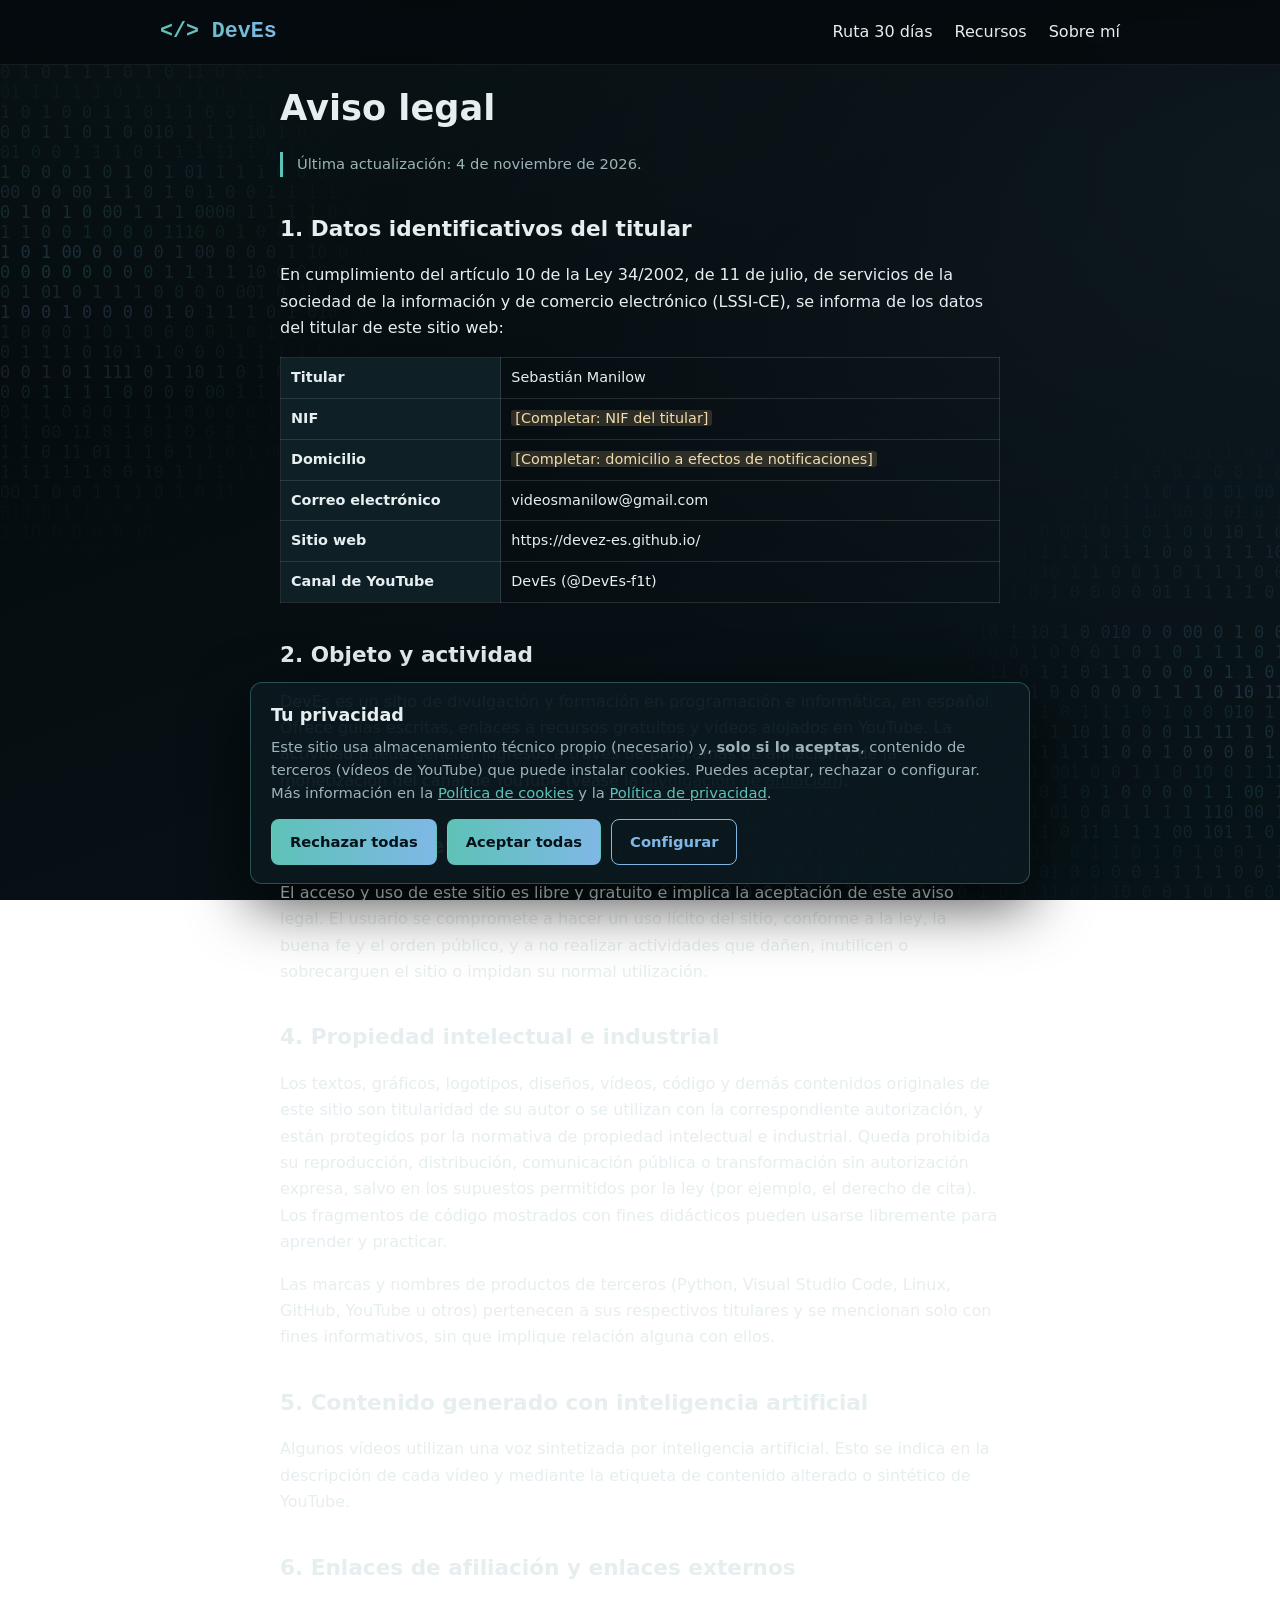
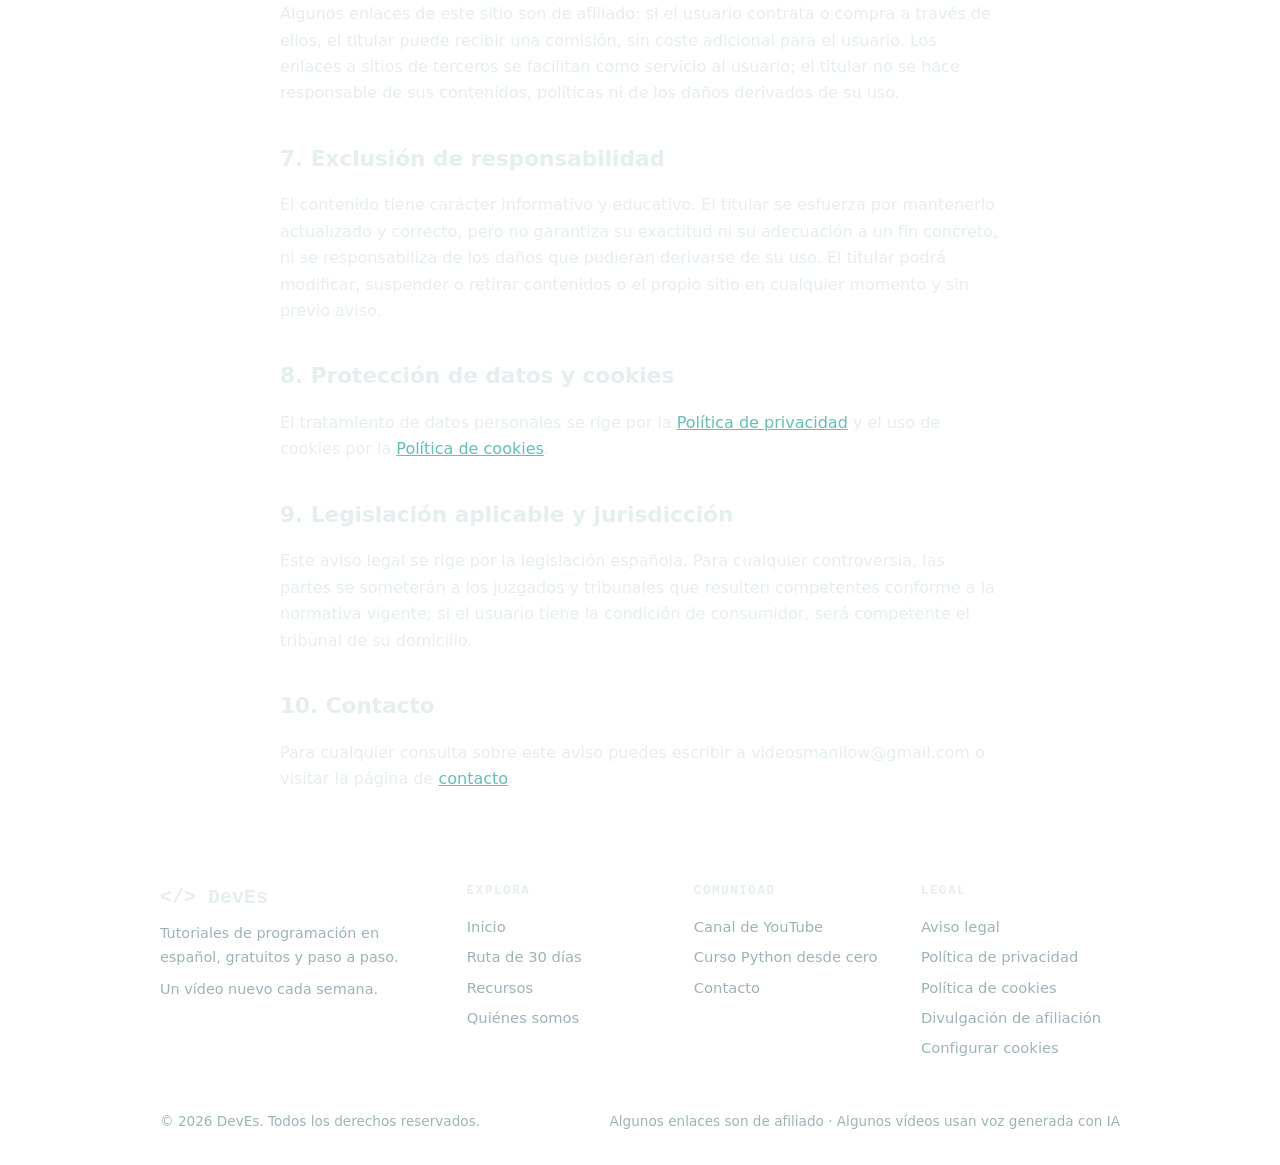
==== aviso-legal.html @ 03027ab1 "Create aviso-legal.html" ====
<!doctype html>
<html lang="es">
<head>
<meta charset="utf-8">
<meta name="viewport" content="width=device-width, initial-scale=1">
<title>Aviso legal - DevEs</title>
<meta name="description" content="Aviso legal y datos identificativos del titular del sitio web DevEs.">
<link rel="stylesheet" href="style.css">
</head>
<body>
<header><div class="wrap"><nav>
  <a class="brand" href="index.html">&lt;/&gt; DevEs</a>
  <a href="ruta-30-dias.html">Ruta 30 días</a>
  <a href="recursos.html">Recursos</a>
  <a href="sobre-mi.html">Sobre mí</a>
</nav></div></header>

<main class="wrap page">
<h1>Aviso legal</h1>
<p class="nota">Última actualización: 4 de noviembre de 2026.</p>

<h2>1. Datos identificativos del titular</h2>
<p>En cumplimiento del artículo 10 de la Ley 34/2002, de 11 de julio, de servicios de la sociedad de la información y de comercio electrónico (LSSI-CE), se informa de los datos del titular de este sitio web:</p>
<table>
<tr><th>Titular</th><td>Sebastián Manilow</td></tr>
<tr><th>NIF</th><td><mark>[Completar: NIF del titular]</mark></td></tr>
<tr><th>Domicilio</th><td><mark>[Completar: domicilio a efectos de notificaciones]</mark></td></tr>
<tr><th>Correo electrónico</th><td>videosmanilow@gmail.com</td></tr>
<tr><th>Sitio web</th><td>https://devez-es.github.io/</td></tr>
<tr><th>Canal de YouTube</th><td>DevEs (@DevEs-f1t)</td></tr>
</table>

<h2>2. Objeto y actividad</h2>
<p>DevEs es un sitio de divulgación y formación en programación e informática, en español. Ofrece guías escritas, enlaces a recursos gratuitos y vídeos alojados en YouTube. La actividad puede generar ingresos a través de programas de afiliación y de la monetización del canal de YouTube (véase la <a href="afiliacion.html">divulgación de afiliación</a>).</p>

<h2>3. Condiciones de uso</h2>
<p>El acceso y uso de este sitio es libre y gratuito e implica la aceptación de este aviso legal. El usuario se compromete a hacer un uso lícito del sitio, conforme a la ley, la buena fe y el orden público, y a no realizar actividades que dañen, inutilicen o sobrecarguen el sitio o impidan su normal utilización.</p>

<h2>4. Propiedad intelectual e industrial</h2>
<p>Los textos, gráficos, logotipos, diseños, vídeos, código y demás contenidos originales de este sitio son titularidad de su autor o se utilizan con la correspondiente autorización, y están protegidos por la normativa de propiedad intelectual e industrial. Queda prohibida su reproducción, distribución, comunicación pública o transformación sin autorización expresa, salvo en los supuestos permitidos por la ley (por ejemplo, el derecho de cita). Los fragmentos de código mostrados con fines didácticos pueden usarse libremente para aprender y practicar.</p>
<p>Las marcas y nombres de productos de terceros (Python, Visual Studio Code, Linux, GitHub, YouTube u otros) pertenecen a sus respectivos titulares y se mencionan solo con fines informativos, sin que implique relación alguna con ellos.</p>

<h2>5. Contenido generado con inteligencia artificial</h2>
<p>Algunos vídeos utilizan una voz sintetizada por inteligencia artificial. Esto se indica en la descripción de cada vídeo y mediante la etiqueta de contenido alterado o sintético de YouTube.</p>

<h2>6. Enlaces de afiliación y enlaces externos</h2>
<p>Algunos enlaces de este sitio son de afiliado: si el usuario contrata o compra a través de ellos, el titular puede recibir una comisión, sin coste adicional para el usuario. Los enlaces a sitios de terceros se facilitan como servicio al usuario; el titular no se hace responsable de sus contenidos, políticas ni de los daños derivados de su uso.</p>

<h2>7. Exclusión de responsabilidad</h2>
<p>El contenido tiene carácter informativo y educativo. El titular se esfuerza por mantenerlo actualizado y correcto, pero no garantiza su exactitud ni su adecuación a un fin concreto, ni se responsabiliza de los daños que pudieran derivarse de su uso. El titular podrá modificar, suspender o retirar contenidos o el propio sitio en cualquier momento y sin previo aviso.</p>

<h2>8. Protección de datos y cookies</h2>
<p>El tratamiento de datos personales se rige por la <a href="politica-privacidad.html">Política de privacidad</a> y el uso de cookies por la <a href="politica-cookies.html">Política de cookies</a>.</p>

<h2>9. Legislación aplicable y jurisdicción</h2>
<p>Este aviso legal se rige por la legislación española. Para cualquier controversia, las partes se someterán a los juzgados y tribunales que resulten competentes conforme a la normativa vigente; si el usuario tiene la condición de consumidor, será competente el tribunal de su domicilio.</p>

<h2>10. Contacto</h2>
<p>Para cualquier consulta sobre este aviso puedes escribir a videosmanilow@gmail.com o visitar la página de <a href="contacto.html">contacto</a>.</p>
</main>

<footer></footer>
<script src="site.js" defer></script>
</body>
</html>
---- style.css ----
:root{--card:#0f1f26;--text:#e6eef0;--muted:#9db3b8;--cyan:#5ec2b7;--magenta:#7fb8e6}
*{box-sizing:border-box}
html{scroll-behavior:smooth}
body{margin:0;font-family:system-ui,-apple-system,"Segoe UI",Roboto,sans-serif;color:var(--text);line-height:1.65;min-height:100vh;background:radial-gradient(900px 500px at 10% -10%,#5ec2b710,transparent),radial-gradient(900px 600px at 100% 20%,#7fb8e610,transparent),linear-gradient(160deg,#04090c,#081318);background-attachment:fixed}
a{color:var(--cyan)}
.wrap{max-width:1000px;margin:0 auto;padding:0 20px}
header{position:sticky;top:0;z-index:5;backdrop-filter:blur(10px);background:#04090ccc;border-bottom:1px solid #ffffff12}
nav{display:flex;gap:22px;flex-wrap:wrap;align-items:center;padding:14px 0}
nav .brand{font-family:Consolas,monospace;font-weight:700;font-size:1.35rem;background:linear-gradient(90deg,var(--cyan),var(--magenta));-webkit-background-clip:text;background-clip:text;color:transparent;text-decoration:none;margin-right:auto}
nav a{text-decoration:none;color:var(--text)}
nav a:hover{color:var(--cyan)}
.hero{padding:64px 0 24px;display:grid;gap:36px;grid-template-columns:1.1fr .9fr;align-items:center}
.hero h1{font-size:clamp(2rem,5vw,3.2rem);margin:0 0 14px;line-height:1.1}
.hero h1 span{background:linear-gradient(90deg,var(--cyan),var(--magenta));-webkit-background-clip:text;background-clip:text;color:transparent}
.hero p{color:var(--muted);font-size:1.15rem;margin:0 0 26px}
.btn{position:relative;isolation:isolate;display:inline-block;padding:11px 30px;background:transparent;border:0;color:#7fb8e6;font-family:Consolas,"Courier New",monospace;font-weight:700;font-size:.95rem;letter-spacing:.6px;text-decoration:none;text-shadow:0 0 8px #7fb8e690;transition:color .15s,text-shadow .15s}
.btn::after{content:"";position:absolute;inset:0;z-index:-1;background:#020a0e;border:1px solid #7fb8e6;transform:skewX(-16deg);box-shadow:0 0 14px #7fb8e630,inset 0 0 12px #7fb8e614;transition:border-color .15s,box-shadow .15s}
.btn::before{content:"> ";opacity:.8}
.btn.rect::after{transform:none}
.btn.rect{padding:11px 26px}
.btn:hover{color:#40e0d0;text-shadow:0 0 10px #40e0d0aa}
.btn:hover::before{content:">_"}
.btn:hover::after{border-color:#40e0d0;box-shadow:0 0 18px #40e0d050,inset 0 0 12px #40e0d018}
.btn.sec{color:#bcd9f0;text-shadow:none;margin-left:18px}
.btn.sec::after{border-color:#7fb8e666;box-shadow:none}
.btn.sec:hover{color:#40e0d0}
.btn.sec:hover::after{border-color:#40e0d0}
body::before{content:"";position:fixed;inset:0;z-index:-1;pointer-events:none;background-image:url("data:image/svg+xml;utf8,<svg xmlns='http://www.w3.org/2000/svg' width='640' height='620' font-family='Consolas,monospace' font-size='17' xml:space='preserve'><text x='0' y='18' fill='%237fb8e6' fill-opacity='0.93'>0 01 0 0 1 0 1 0 1 0 1010 1 10 0 10 1 10 1 0 010 0 0 00 0 1 0 0 00 10 1 0 1 </text><text x='0' y='38' fill='%235ec2b7' fill-opacity='0.82'>0 00 0 1 0 01 0 1 1 1 0 1 0 000 1 0 0 1 0 0 0 1 0 1 0 1 1 1 0 1 0 0 0 1 0 1 0 111 </text><text x='0' y='58' fill='%235ec2b7' fill-opacity='0.95'>0 01 0 010 01 00 1 0 1 01 1 1 1 1 11 0 1 1 0 1 1 0 0 0 0 1 1 0 0 1 11 10 1 0 1 </text><text x='0' y='78' fill='%237fb8e6' fill-opacity='0.95'>0 1 0 1 1 1 0 1 0 11 0 0 1 0 1 0 00 1 1 0 0 0 0 0 1 1 1 0 10 11 0 1 0 1 0 0 1 1 0 0 </text><text x='0' y='98' fill='%235ec2b7' fill-opacity='0.57'>01 1 1 1 1 0 1 1 1 1 0 1 1 1 01 01 0 1 1 0 1 1 1 0 1 0 0 010 1 0 00 1 0 1 110 0</text><text x='0' y='118' fill='%235ec2b7' fill-opacity='0.85'>1 0 1 0 0 1 1 0 1 1 0 0 1 1 0 0 1 1 0 1 1 10 1 0 0 0 11 11 1 0 1 1 1 0 0 0 0 1 0 1 1 </text><text x='0' y='138' fill='%237fb8e6' fill-opacity='0.93'>0 0 1 1 0 1 0 010 1 1 1 10 1 0 0 1 1 1 1 1 1 1 0 0 1 0 0 0 0 1 1 0 1 0 111 1 1 0 0 </text><text x='0' y='158' fill='%235ec2b7' fill-opacity='0.64'>01 0 0 1 1 1 0 1 1 1 11 1 0 1 0 0 1 0 1 001 0 0 1 1 0 10 0 1 11 1 0 0 0 10 1 01 </text><text x='0' y='178' fill='%235ec2b7' fill-opacity='0.97'>1 0 0 0 1 0 1 0 1 01 1 1 1 0 0 0 1 0 0 0 1 0 1 0 0 0 0 1 1 00 1 0 1 1 0 1 0 1 1 1 0 1</text><text x='0' y='198' fill='%237fb8e6' fill-opacity='0.85'>00 0 0 00 1 1 0 1 0 1 0 0 1 1 1 1 1 1 1 01 0 0 1 1 1 1 110 00 1 0 0 0 1 0 10 0 0 </text><text x='0' y='218' fill='%235ec2b7' fill-opacity='0.99'>0 1 0 1 0 00 1 1 1 0000 1 1 1 1 0 01 0 1 0 11 1 1 1 00 101 1 0 010 1 0 0 0 1</text><text x='0' y='238' fill='%235ec2b7' fill-opacity='0.72'>1 1 0 0 1 0 0 0 1110 0 1 0 01 00 0 0 00 0 0 1 1 0 1 0 1 0 0 1 1 1 1 0 0 1 1 010 </text><text x='0' y='258' fill='%237fb8e6' fill-opacity='0.98'>1 0 1 00 0 0 0 0 1 00 0 0 0 1 10 0 0 1 01 0 0 0 0 1 1 1 1 0 0 1 1 1 00 0 1 0 1 0 0 </text><text x='0' y='278' fill='%235ec2b7' fill-opacity='0.99'>0 0 0 0 0 0 0 0 1 1 1 1 10 0 0 0 1 0 1 11 0 1 10 0 0 1 0 1 0 0 10 1 010 0 11 1 0</text><text x='0' y='298' fill='%235ec2b7' fill-opacity='0.75'>0 1 01 0 1 1 1 0 0 0 0 001 0 10 0 0 1 0 1 0 1 0 0 1 1 0 0 0 1 01 1 1 0 1 10 01 1 </text><text x='0' y='318' fill='%237fb8e6' fill-opacity='0.99'>1 0 0 1 0 0 0 0 1 0 1 1 1 0 1 010 100 1 0 1 0 1 1 0 1 0 1 01 0 0 1 0 0 0 00 0 1 1 </text><text x='0' y='338' fill='%235ec2b7' fill-opacity='0.57'>1 0 0 0 1 0 1 0 0 0 0 1 0 1 0 1 01 11 01 11 1 1 0 0 10 1 1 1 0 1 11 1 0 0 1 0 11 </text><text x='0' y='358' fill='%235ec2b7' fill-opacity='0.66'>0 1 1 1 0 10 1 1 0 0 0 1 1 1 1 0 1 1 1 0 10 1 10 0 1 1 0 1 0 1 0 10 10 0 1 1 0 0 0</text><text x='0' y='378' fill='%237fb8e6' fill-opacity='1.00'>0 0 1 0 1 111 0 1 10 1 0 1 0 1 0 111 1 1 10 0 1 00 1 00 101 1 1 0 1 0 1 1 1 1 </text><text x='0' y='398' fill='%235ec2b7' fill-opacity='0.92'>0 0 1 1 1 1 0 0 0 0 00 1 1 1 1 1 0 0 1 1 1 1 0 0 1 1000 0 1 0 0 0 0 1 0 0 1 0 1 1 0</text><text x='0' y='418' fill='%235ec2b7' fill-opacity='0.63'>0 1 1 0 0 0 1 1 1 0 0 0 0 1 1 11 0 1 0 1 0 10 1 0 0 01 1 1 0 0 00 0 01 01 0 1 0 1 </text><text x='0' y='438' fill='%237fb8e6' fill-opacity='0.59'>1 1 00 11 0 1 0 1 0 0 0 0 0 1 1 0 1 1 1 0 10 1 1 1 11 0 1 1 0 0 1 0 1 1 1 1 0 10 0 </text><text x='0' y='458' fill='%235ec2b7' fill-opacity='0.85'>1 1 0 11 01 1 1 0 1 1 0 1 00 0 1 1 1 0 0 0 0 1 0 1 0 011 1 0 0 1 1 00 0 0 0 1 0 0 </text><text x='0' y='478' fill='%235ec2b7' fill-opacity='0.96'>1 1 1 1 1 0 0 10 1 1 1 1 0 1 0 01 1 1 1 1 1 1 1 0 0 0 1 0 0 1 0000 0 0 10 1 0 01 </text><text x='0' y='498' fill='%237fb8e6' fill-opacity='0.92'>00 1 0 0 1 1 1 0 1 0 11 1 1 1 1 1 1 1 0 1 01 1 1 1 0 1 0 01 00 1 1 0 1 1 1 0 0 1 1</text><text x='0' y='518' fill='%235ec2b7' fill-opacity='0.61'>010 0 1 1 0 0 1 1 1 01 10 0 0 0 00 1 0 0 0 111 1 10 00 0 01 0 1 1 0 1 1 0 1 1 </text><text x='0' y='538' fill='%235ec2b7' fill-opacity='0.92'>1 10 0 0 0 0 10 1 0 0 0 0 1 1 1 1 01 1 0 0 1 0 1 0 1 0 0 10 1 0 1 1 1 0 1 1 0 0 0 0 </text><text x='0' y='558' fill='%237fb8e6' fill-opacity='0.91'>1 1 0 0 00 01 0 0 1 0 101 1 0 0 00 0 1 1 1 1 1 1 1 0 0 1 1 1 10 1 1 0 1 1 0 011 </text><text x='0' y='578' fill='%235ec2b7' fill-opacity='0.73'>1 10 1 1 00 11 1 1 0 1 1 10 1 0 1 10 1 10 1 1 0 0 1 0 1 1 1 0 0 0 1 0 10 1 0 1 1 </text><text x='0' y='598' fill='%235ec2b7' fill-opacity='0.71'>0 0 1 1 1 1 011 1 1 0 1 01 1 1 1 00 1 0 1 0 0 0 0 01 1 1 1 1 0 1 0 1 0 0 001 1 1 </text></svg>");background-size:640px 620px;opacity:.2;-webkit-mask-image:radial-gradient(ellipse 38% 48% at 4% 30%,#000,transparent 72%),radial-gradient(ellipse 36% 46% at 98% 78%,#000,transparent 72%),radial-gradient(ellipse 30% 30% at 62% 100%,#000,transparent 72%);mask-image:radial-gradient(ellipse 38% 48% at 4% 30%,#000,transparent 72%),radial-gradient(ellipse 36% 46% at 98% 78%,#000,transparent 72%),radial-gradient(ellipse 30% 30% at 62% 100%,#000,transparent 72%)}
.code{background:#08141a;border:1px solid #ffffff1f;border-radius:10px;box-shadow:0 20px 60px #000000a0,0 0 40px #5ec2b714;overflow:hidden;font-family:Consolas,monospace;font-size:.92rem}
.code .bar{display:flex;gap:7px;padding:10px 14px;background:#0f1f26}
.code .bar i{width:11px;height:11px;border-radius:50%;background:#d9847a}
.code .bar i:nth-child(2){background:#d9b97a}
.code .bar i:nth-child(3){background:#7abf8a}
.code pre{margin:0;padding:18px;color:#cfe0e4;overflow-x:auto}
.k{color:#8ecae6}.s{color:#a7d7a1}.f{color:#5ec2b7}.c{color:#6f8a91}
.grid{display:grid;gap:18px;grid-template-columns:repeat(auto-fit,minmax(260px,1fr));margin:24px 0}
.card{background:linear-gradient(180deg,#0f2128,#0a161b);border:1px solid #ffffff1a;border-radius:10px;padding:22px;text-decoration:none;color:var(--text);display:block;transition:transform .15s,border-color .15s}
a.card:hover{transform:translateY(-4px);border-color:var(--cyan)}
.card .ico{font-size:1.8rem;display:block;margin-bottom:8px}
.card h3{margin:0 0 6px}
.card p{margin:0;color:var(--muted)}
h2{margin:48px 0 8px;font-size:1.7rem}
.aviso{font-size:.9rem;color:var(--muted);border-left:3px solid var(--cyan);padding-left:12px;margin:28px 0}
.page{max-width:760px}
.page h1{font-size:2.2rem;line-height:1.15}
.page li{margin:6px 0}
.step{background:#0f1f26;border:1px solid #ffffff1a;border-radius:14px;padding:16px 20px;margin:14px 0}
.step b{color:var(--cyan)}
footer{padding:32px 0;color:var(--muted);font-size:.9rem;border-top:1px solid #ffffff12;margin-top:56px}
@media(max-width:760px){.hero{grid-template-columns:1fr;padding-top:40px}.btn.sec{margin:14px 0 0 12px}}

/* ==== v4 ==== */
header{transition:transform .35s ease}
header.oculto{transform:translateY(-110%)}
@media(prefers-reduced-motion:reduce){header{transition:none}}
.btn.rect{color:#04121a;text-shadow:none;padding:12px 26px;margin-top:4px}
.btn.rect::before{opacity:1}
.btn.rect::after{transform:none;border-radius:10px;border:1px solid transparent;background:linear-gradient(90deg,#5ec2b7,#7fb8e6);box-shadow:0 6px 20px #5ec2b738}
.btn.rect:hover{color:#04121a;text-shadow:none}
.btn.rect:hover::after{border-color:transparent;box-shadow:0 8px 26px #5ec2b766;filter:brightness(1.1)}
.foot{display:grid;gap:28px;grid-template-columns:1.4fr 1fr 1fr 1fr}
.foot h4{margin:0 0 10px;font-size:.78rem;letter-spacing:1.6px;text-transform:uppercase;color:var(--text);font-family:Consolas,monospace}
.foot a{display:block;color:var(--muted);text-decoration:none;padding:3px 0;font-size:.92rem}
.foot a:hover{color:var(--cyan)}
.foot p{color:var(--muted);font-size:.9rem;margin:0 0 8px}
.foot .brand{font-family:Consolas,monospace;font-weight:700;font-size:1.25rem;color:var(--text);margin-bottom:8px}
.legal-bar{margin-top:28px;padding-top:18px;border-top:1px solid #ffffff12;display:flex;gap:8px 24px;flex-wrap:wrap;justify-content:space-between;color:var(--muted);font-size:.85rem}
@media(max-width:760px){.foot{grid-template-columns:1fr 1fr}}
.ck-banner{position:fixed;left:16px;right:16px;bottom:16px;z-index:50;max-width:780px;margin:0 auto;background:#0b1a20f5;border:1px solid #5ec2b755;border-radius:12px;padding:18px 20px;box-shadow:0 20px 60px #000000b0}
.ck-banner h2{margin:0 0 6px;font-size:1.1rem}
.ck-banner h2::after{display:none}
.ck-banner p{margin:0;color:var(--muted);font-size:.92rem;line-height:1.55}
.ck-actions{display:flex;gap:10px;flex-wrap:wrap;margin-top:14px}
.ck-btn{font:inherit;font-size:.92rem;cursor:pointer;padding:10px 18px;border-radius:8px;border:1px solid #7fb8e6;background:transparent;color:#7fb8e6;font-weight:600}
.ck-btn:hover{border-color:#40e0d0;color:#40e0d0}
.ck-btn.pri{background:linear-gradient(90deg,#5ec2b7,#7fb8e6);border-color:transparent;color:#04121a}
.ck-btn.pri:hover{filter:brightness(1.1);color:#04121a}
.ck-overlay{position:fixed;inset:0;z-index:60;background:#000000b0;display:flex;align-items:center;justify-content:center;padding:16px}
.ck-modal{max-width:640px;width:100%;max-height:90vh;overflow:auto;background:#0b1a20;border:1px solid #ffffff22;border-radius:14px;padding:24px;box-shadow:0 30px 80px #000000c0}
.ck-modal h2{margin:0 0 8px;font-size:1.3rem}
.ck-modal h2::after{display:none}
.ck-modal p{color:var(--muted);font-size:.92rem;margin:0 0 8px}
.ck-row{display:flex;justify-content:space-between;align-items:flex-start;gap:16px;padding:14px 0;border-top:1px solid #ffffff14}
.ck-row strong{display:block;margin-bottom:2px}
.ck-row span{color:var(--muted);font-size:.88rem}
.ck-sw{flex:none;width:46px;height:26px;appearance:none;-webkit-appearance:none;background:#2a3b42;border-radius:13px;position:relative;cursor:pointer;border:1px solid #ffffff22;transition:background .2s}
.ck-sw::after{content:"";position:absolute;top:2px;left:2px;width:20px;height:20px;border-radius:50%;background:#e6eef0;transition:transform .2s}
.ck-sw:checked{background:#5ec2b7}
.ck-sw:checked::after{transform:translateX(20px)}
.ck-sw:disabled{opacity:.6;cursor:not-allowed}
.ck-sw:focus-visible,.ck-btn:focus-visible{outline:2px solid #40e0d0;outline-offset:2px}
.embed-ph{position:absolute;inset:0;display:flex;flex-direction:column;align-items:center;justify-content:center;gap:10px;text-align:center;padding:14px;background:#0a161b;color:var(--muted);font-size:.85rem;line-height:1.45}
.embed-ph a{color:var(--cyan)}
.page h2{font-size:1.35rem;margin:34px 0 8px}
.page table{border-collapse:collapse;width:100%;font-size:.9rem;margin:12px 0}
.page th,.page td{border:1px solid #ffffff1f;padding:8px 10px;text-align:left;vertical-align:top}
.page th{background:#0f1f26}
.page mark{background:#c9ab7233;color:#f1dcae;padding:0 4px;border-radius:3px}
.page .nota{border-left:3px solid var(--cyan);padding-left:14px;color:var(--muted);font-size:.92rem}
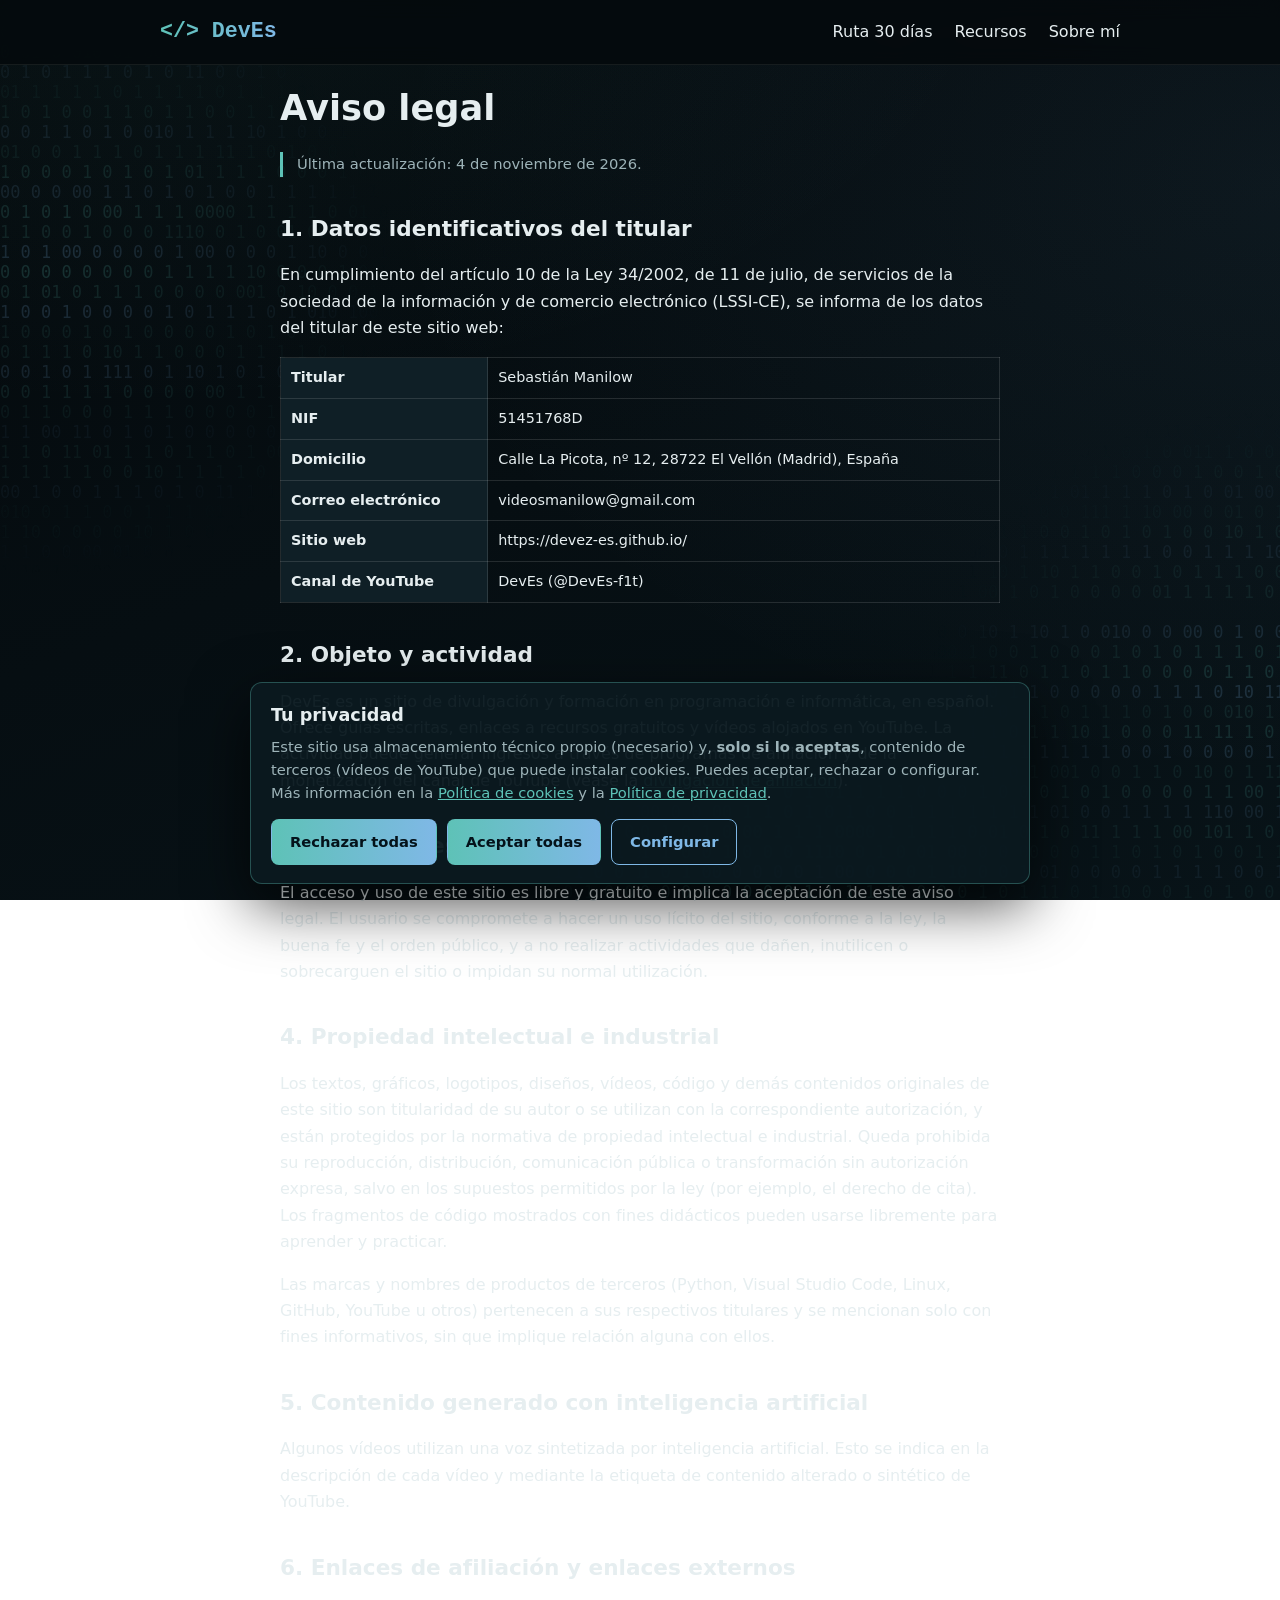
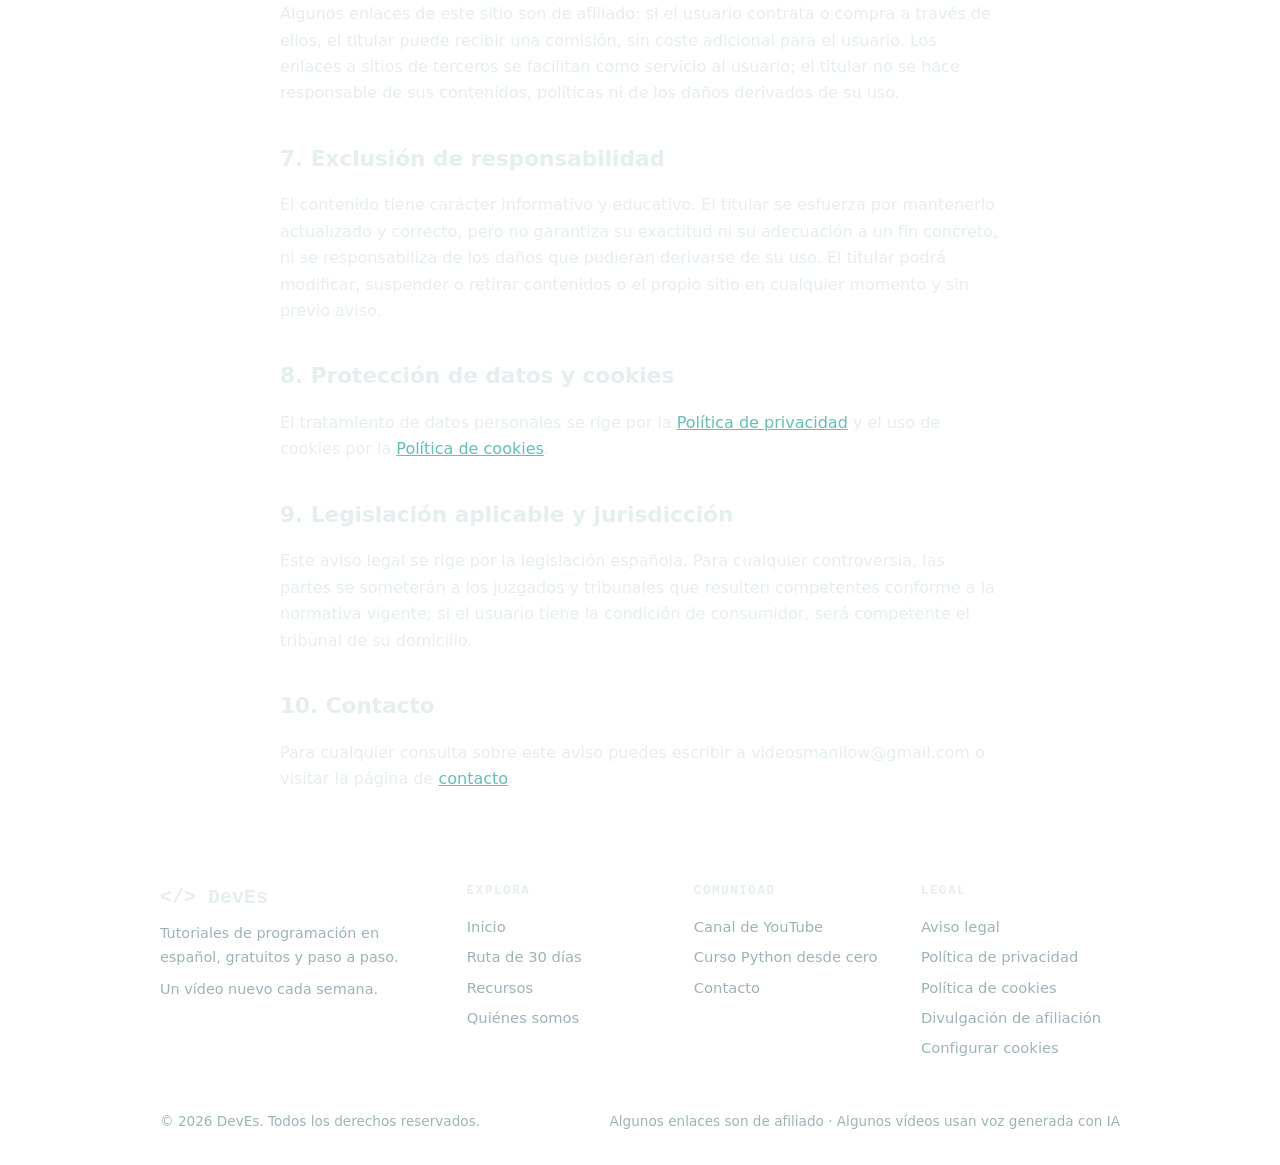
==== commit d593c2f9: "Update aviso-legal.html" ====
--- a/aviso-legal.html
+++ b/aviso-legal.html
@@ -23,8 +23,8 @@
 <p>En cumplimiento del artículo 10 de la Ley 34/2002, de 11 de julio, de servicios de la sociedad de la información y de comercio electrónico (LSSI-CE), se informa de los datos del titular de este sitio web:</p>
 <table>
 <tr><th>Titular</th><td>Sebastián Manilow</td></tr>
-<tr><th>NIF</th><td><mark>[Completar: NIF del titular]</mark></td></tr>
-<tr><th>Domicilio</th><td><mark>[Completar: domicilio a efectos de notificaciones]</mark></td></tr>
+<tr><th>NIF</th><td>51451768D</td></tr>
+<tr><th>Domicilio</th><td>Calle La Picota, nº 12, 28722 El Vellón (Madrid), España</td></tr>
 <tr><th>Correo electrónico</th><td>videosmanilow@gmail.com</td></tr>
 <tr><th>Sitio web</th><td>https://devez-es.github.io/</td></tr>
 <tr><th>Canal de YouTube</th><td>DevEs (@DevEs-f1t)</td></tr>
